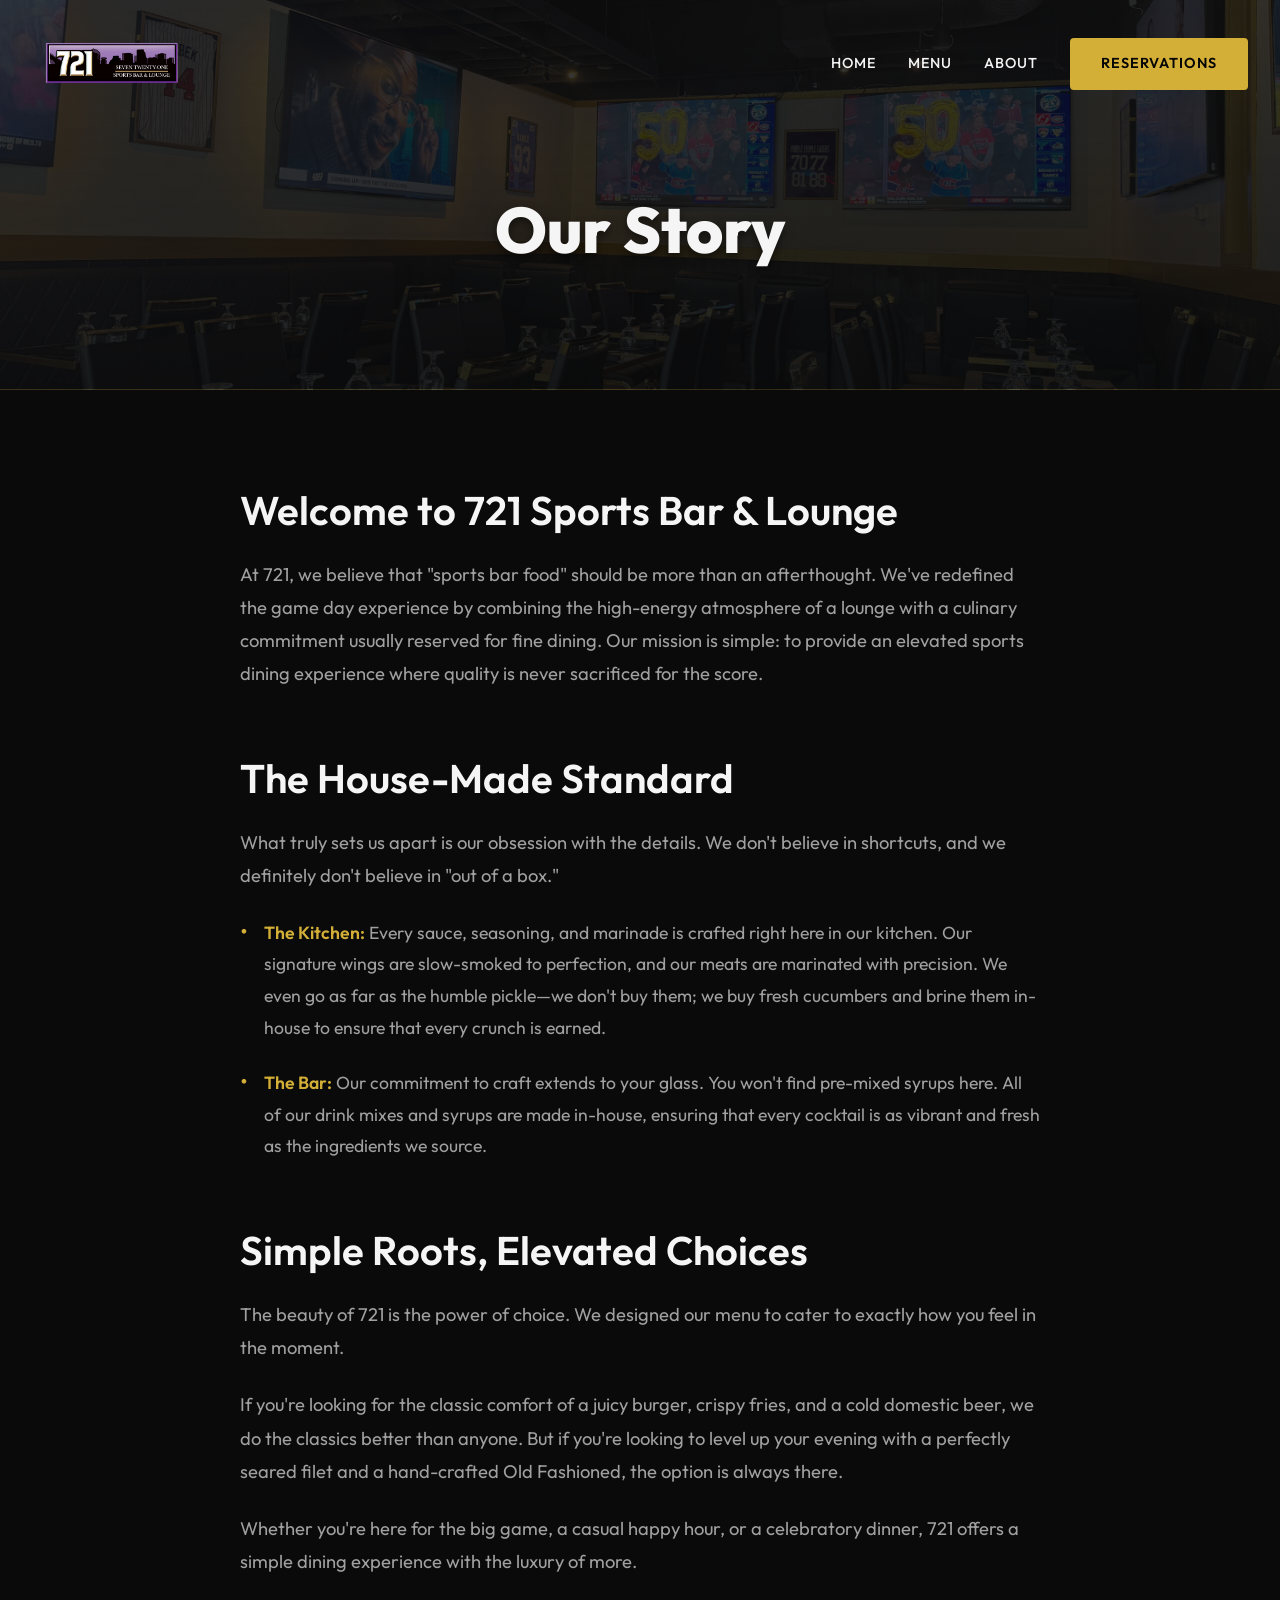
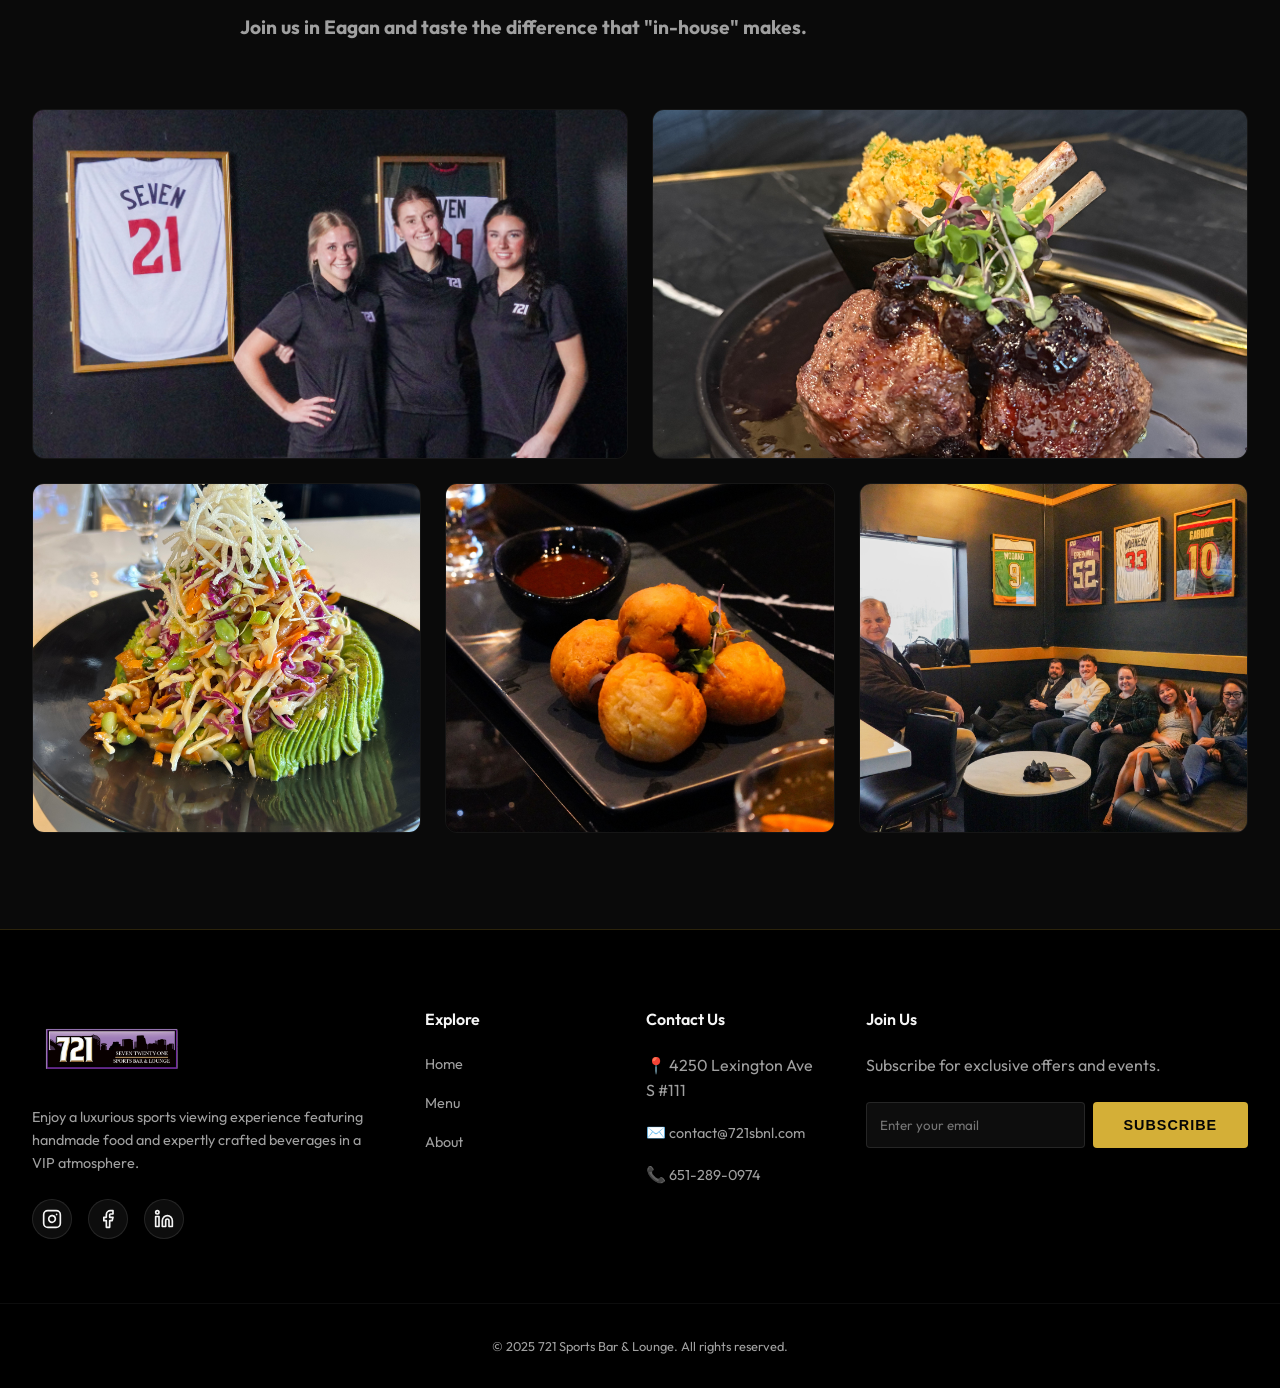
==== about.html @ 677120b9 "added photos" ====
<!DOCTYPE html>
<html lang="en">
<head>
    <meta charset="UTF-8">
    <meta name="viewport" content="width=device-width, initial-scale=1.0">
    <title>About Us | 721 Sports Bar & Lounge</title>
    <meta name="description" content="Welcome to 721 Sports Bar & Lounge. Learn about our commitment to elevated sports dining, house-made craft food, and exceptional service.">
    <link rel="preconnect" href="https://fonts.googleapis.com">
    <link rel="preconnect" href="https://fonts.gstatic.com" crossorigin>
    <link href="https://fonts.googleapis.com/css2?family=Outfit:wght@300;400;600;800&display=swap" rel="stylesheet">
    <link rel="stylesheet" href="styles.css">
</head>
<body>
    <!-- Navbar -->
    <header class="navbar" id="navbar">
        <div class="container nav-container">
            <a href="index.html" class="logo">
                <img src="assets/logomain.png" alt="721 Logo" class="logo-img">
            </a>
            <button class="mobile-toggle" id="mobile-toggle" aria-label="Toggle Navigation">
                <span></span>
                <span></span>
                <span></span>
            </button>
            <nav class="nav-links" id="nav-links">
                <a href="index.html">Home</a>
                <a href="https://www.toasttab.com/local/order/721-sports-bar-lounge-4250-lexington-ave-s-111" target="_blank" rel="noopener">Menu</a>
                <a href="about.html">About</a>
                <a href="https://resy.com/cities/eagan-mn-mn/venues/721-sports-bar-and-lounge" target="_blank" rel="noopener" class="btn btn-primary">Reservations</a>
            </nav>
        </div>
    </header>

    <!-- Page Header -->
    <section class="page-header" style="background-image: linear-gradient(rgba(10, 10, 10, 0.8), rgba(10, 10, 10, 0.9)), url('assets/7211.JPG');">
        <div class="container">
            <h1 class="slide-up">Our Story</h1>
        </div>
    </section>

    <!-- About Content -->
    <section class="about-page-content">
        <div class="container">
            <div class="about-text-block slide-up">
                <h2>Welcome to 721 Sports Bar & Lounge</h2>
                <p>At 721, we believe that "sports bar food" should be more than an afterthought. We've redefined the game day experience by combining the high-energy atmosphere of a lounge with a culinary commitment usually reserved for fine dining. Our mission is simple: to provide an elevated sports dining experience where quality is never sacrificed for the score.</p>
            </div>

            <div class="about-text-block slide-up delay-1">
                <h2>The House-Made Standard</h2>
                <p>What truly sets us apart is our obsession with the details. We don't believe in shortcuts, and we definitely don't believe in "out of a box."</p>
                <ul class="about-list">
                    <li><strong>The Kitchen:</strong> Every sauce, seasoning, and marinade is crafted right here in our kitchen. Our signature wings are slow-smoked to perfection, and our meats are marinated with precision. We even go as far as the humble pickle—we don't buy them; we buy fresh cucumbers and brine them in-house to ensure that every crunch is earned.</li>
                    <li><strong>The Bar:</strong> Our commitment to craft extends to your glass. You won't find pre-mixed syrups here. All of our drink mixes and syrups are made in-house, ensuring that every cocktail is as vibrant and fresh as the ingredients we source.</li>
                </ul>
            </div>

            <div class="about-text-block slide-up delay-2">
                <h2>Simple Roots, Elevated Choices</h2>
                <p>The beauty of 721 is the power of choice. We designed our menu to cater to exactly how you feel in the moment.</p>
                <p>If you're looking for the classic comfort of a juicy burger, crispy fries, and a cold domestic beer, we do the classics better than anyone. But if you're looking to level up your evening with a perfectly seared filet and a hand-crafted Old Fashioned, the option is always there.</p>
                <p>Whether you're here for the big game, a casual happy hour, or a celebratory dinner, 721 offers a simple dining experience with the luxury of more.</p>
                <p class="highlight-text" style="font-size: 1.2rem; margin-top: 2rem;"><strong>Join us in Eagan and taste the difference that "in-house" makes.</strong></p>
            </div>
        </div>

        <div class="container slide-up delay-3">
            <div class="about-gallery">
                <img src="assets/7215.JPG" alt="721 Atmosphere" class="about-gallery-img">
                <img src="assets/721about2.JPG" alt="721 Food and Drinks" class="about-gallery-img">
                <img src="assets/721about3.JPG" alt="721 Dining" class="about-gallery-img">
                <img src="assets/721about4.JPG" alt="721 Premium Experience" class="about-gallery-img">
                <img src="assets/7213.JPG" alt="721 Community" class="about-gallery-img">
            </div>
        </div>
    </section>

    <!-- Footer -->
    <footer>
        <div class="container footer-grid">
            <div class="footer-brand">
                <a href="index.html" class="logo">
                    <img src="assets/logomain.png" alt="721 Logo" class="logo-img">
                </a>
                <p>Enjoy a luxurious sports viewing experience featuring handmade food and expertly crafted beverages in a VIP atmosphere.</p>
                <div class="social-links">
                    <a href="https://www.instagram.com/721sbnl/" target="_blank" rel="noopener" aria-label="Instagram"><svg viewBox="0 0 24 24" width="20" height="20" stroke="currentColor" stroke-width="2" fill="none" stroke-linecap="round" stroke-linejoin="round"><rect x="2" y="2" width="20" height="20" rx="5" ry="5"></rect><path d="M16 11.37A4 4 0 1 1 12.63 8 4 4 0 0 1 16 11.37z"></path><line x1="17.5" y1="6.5" x2="17.51" y2="6.5"></line></svg></a>
                    <a href="https://www.facebook.com/share/1DYipmQLW1/?mibextid=wwXIfr" target="_blank" rel="noopener" aria-label="Facebook"><svg viewBox="0 0 24 24" width="20" height="20" stroke="currentColor" stroke-width="2" fill="none" stroke-linecap="round" stroke-linejoin="round"><path d="M18 2h-3a5 5 0 0 0-5 5v3H7v4h3v8h4v-8h3l1-4h-4V7a1 1 0 0 1 1-1h3z"></path></svg></a>
                    <a href="#" aria-label="LinkedIn"><svg viewBox="0 0 24 24" width="20" height="20" stroke="currentColor" stroke-width="2" fill="none" stroke-linecap="round" stroke-linejoin="round"><path d="M16 8a6 6 0 0 1 6 6v7h-4v-7a2 2 0 0 0-2-2 2 2 0 0 0-2 2v7h-4v-7a6 6 0 0 1 6-6z"></path><rect x="2" y="9" width="4" height="12"></rect><circle cx="4" cy="4" r="2"></circle></svg></a>
                </div>
            </div>
            <div class="footer-links">
                <h4>Explore</h4>
                <a href="index.html">Home</a>
                <a href="https://www.toasttab.com/local/order/721-sports-bar-lounge-4250-lexington-ave-s-111" target="_blank" rel="noopener">Menu</a>
                <a href="about.html">About</a>
            </div>
            <div class="footer-contact">
                <h4>Contact Us</h4>
                <p>📍 4250 Lexington Ave S #111</p>
                <p>✉️ <a href="mailto:contact@721sbnl.com">contact@721sbnl.com</a></p>
                <p>📞 <a href="tel:6512890974">651-289-0974</a></p>
            </div>
            <div class="footer-subscribe">
                <h4>Join Us</h4>
                <p>Subscribe for exclusive offers and events.</p>
                <form class="subscribe-form" onsubmit="event.preventDefault(); alert('Subscribed!');">
                    <input type="email" placeholder="Enter your email" required>
                    <button type="submit" class="btn btn-primary">Subscribe</button>
                </form>
            </div>
        </div>
        <div class="footer-bottom">
            <p>&copy; 2025 721 Sports Bar & Lounge. All rights reserved.</p>
        </div>
    </footer>

    <script src="script.js"></script>
</body>
</html>
---- styles.css ----
:root {
    --primary-color: #D4AF37; /* Gold */
    --primary-hover: #F3E5AB;
    --bg-dark: #0A0A0A;
    --bg-darker: #050505;
    --bg-card: rgba(20, 20, 20, 0.7);
    --text-main: #F5F5F5;
    --text-muted: #A0A0A0;
    --glass-border: rgba(255, 255, 255, 0.05);
    --font-family: 'Outfit', sans-serif;
    --transition: all 0.3s cubic-bezier(0.4, 0, 0.2, 1);
}

* {
    margin: 0;
    padding: 0;
    box-sizing: border-box;
}

html {
    scroll-behavior: smooth;
}

body {
    font-family: var(--font-family);
    background-color: var(--bg-darker);
    color: var(--text-main);
    line-height: 1.6;
    overflow-x: hidden;
}

a {
    text-decoration: none;
    color: inherit;
    transition: var(--transition);
}

.container {
    max-width: 1280px;
    margin: 0 auto;
    padding: 0 2rem;
}

/* Typography */
h1, h2, h3, h4 {
    font-weight: 600;
    line-height: 1.2;
}

h1 {
    font-size: 3.5rem;
    font-weight: 800;
    margin-bottom: 1.5rem;
}

h2 {
    font-size: 2.5rem;
    margin-bottom: 1rem;
    color: var(--primary-color);
}

h3 {
    font-size: 1.5rem;
    margin-bottom: 0.5rem;
}

p {
    color: var(--text-muted);
}

/* Buttons */
.btn {
    display: inline-block;
    padding: 0.8rem 1.8rem;
    border-radius: 4px;
    font-weight: 600;
    text-transform: uppercase;
    letter-spacing: 1px;
    font-size: 0.9rem;
    cursor: pointer;
    border: 2px solid transparent;
}

.btn-primary {
    background-color: var(--primary-color);
    color: var(--bg-darker);
}

.btn-primary:hover {
    background-color: var(--primary-hover);
    box-shadow: 0 0 15px rgba(212, 175, 55, 0.4);
}

.btn-secondary {
    background-color: transparent;
    border-color: var(--primary-color);
    color: var(--primary-color);
}

.btn-secondary:hover {
    background-color: rgba(212, 175, 55, 0.1);
}

/* Navbar */
.navbar {
    position: fixed;
    top: 0;
    left: 0;
    width: 100%;
    z-index: 1000;
    padding: 1.5rem 0;
    transition: var(--transition);
}

.navbar.scrolled {
    padding: 1rem 0;
    background: rgba(5, 5, 5, 0.9);
    backdrop-filter: blur(10px);
    -webkit-backdrop-filter: blur(10px);
    border-bottom: 1px solid var(--glass-border);
}

.nav-container {
    display: flex;
    justify-content: space-between;
    align-items: center;
}

.logo {
    display: flex;
    align-items: center;
    gap: 0.5rem;
}

.logo-img {
    height: 80px;
    width: auto;
}

.logo-text {
    font-size: 1.2rem;
    font-weight: 300;
    text-transform: uppercase;
    letter-spacing: 2px;
}

.nav-links {
    display: flex;
    align-items: center;
    gap: 2rem;
}

.nav-links a:not(.btn) {
    font-weight: 500;
    text-transform: uppercase;
    font-size: 0.9rem;
    letter-spacing: 1px;
}

.nav-links a:not(.btn):hover {
    color: var(--primary-color);
}

.mobile-toggle {
    display: none;
    background: none;
    border: none;
    cursor: pointer;
    flex-direction: column;
    gap: 5px;
}

.mobile-toggle span {
    display: block;
    width: 25px;
    height: 3px;
    background-color: var(--text-main);
    transition: var(--transition);
}

/* Hero Section */
.hero {
    position: relative;
    min-height: 100vh;
    height: auto;
    padding-bottom: 4rem;
    display: flex;
    align-items: center;
    background-image: url('assets/7211.JPG');
    background-size: cover;
    background-position: center;
    background-attachment: fixed;
}

.hero-overlay {
    position: absolute;
    top: 0;
    left: 0;
    width: 100%;
    height: 100%;
    background: linear-gradient(to right, rgba(0, 0, 0, 0.9) 0%, rgba(0, 0, 0, 0.5) 100%);
    z-index: 1;
}

.hero-content {
    position: relative;
    z-index: 2;
    max-width: 800px;
    margin: 0; /* Align left */
    padding-top: 8rem; /* Prevent overlap with fixed navbar */
}

.badge {
    display: inline-block;
    padding: 0.4rem 1rem;
    background-color: rgba(212, 175, 55, 0.2);
    border: 1px solid var(--primary-color);
    color: var(--primary-color);
    border-radius: 50px;
    font-size: 0.8rem;
    font-weight: 600;
    text-transform: uppercase;
    letter-spacing: 2px;
    margin-bottom: 1.5rem;
}

.hero p {
    font-size: 1.2rem;
    margin-bottom: 2.5rem;
    color: #E0E0E0;
    max-width: 600px;
}

.hero-actions {
    display: flex;
    gap: 1rem;
    margin-bottom: 4rem;
}

.stats-container {
    display: flex;
    gap: 3rem;
    padding-top: 2rem;
    border-top: 1px solid rgba(255, 255, 255, 0.1);
}

.stat-box h3 {
    font-size: 2rem;
    color: var(--primary-color);
    margin-bottom: 0.2rem;
}

.stars {
    color: var(--primary-color);
    font-size: 1.5rem;
    margin-bottom: 0.5rem;
    letter-spacing: 2px;
}

/* Info Section */
.info-section {
    padding: 6rem 0;
    background-color: var(--bg-dark);
}

.info-grid {
    display: grid;
    grid-template-columns: 1.2fr 1fr;
    gap: 4rem;
    align-items: center;
}

.info-content h2 {
    font-size: 2.8rem;
    color: var(--text-main);
    margin-bottom: 1rem;
}

.lead-text {
    font-size: 1.1rem;
    color: var(--text-muted);
    margin-bottom: 2.5rem;
    line-height: 1.8;
}

.happy-hour-block {
    background: linear-gradient(135deg, rgba(212, 175, 55, 0.1) 0%, transparent 100%);
    border-left: 4px solid var(--primary-color);
    padding: 2rem;
    border-radius: 0 8px 8px 0;
}

.happy-hour-block h3 {
    color: var(--primary-color);
    margin-bottom: 0.5rem;
    font-size: 1.2rem;
}

/* Page Header (About Page) */
.page-header {
    padding: 12rem 0 6rem;
    background-size: cover;
    background-position: center;
    text-align: center;
    border-bottom: 1px solid rgba(212, 175, 55, 0.2);
}

.page-header h1 {
    font-size: 4rem;
    color: var(--text-main);
    text-shadow: 0 4px 10px rgba(0, 0, 0, 0.5);
}

/* About Page Content */
.about-page-content {
    padding: 6rem 0;
    background-color: var(--bg-dark);
}

.about-text-block {
    max-width: 800px;
    margin: 0 auto 4rem auto;
}

.about-text-block h2 {
    font-size: 2.5rem;
    margin-bottom: 1.5rem;
    color: var(--text-main);
}

.about-text-block p {
    font-size: 1.15rem;
    line-height: 1.8;
    color: var(--text-muted);
    margin-bottom: 1.5rem;
}

.about-list {
    list-style: none;
    margin-top: 1.5rem;
}

.about-list li {
    font-size: 1.1rem;
    line-height: 1.8;
    color: var(--text-muted);
    margin-bottom: 1.5rem;
    padding-left: 1.5rem;
    position: relative;
}

.about-list li::before {
    content: '•';
    color: var(--primary-color);
    position: absolute;
    left: 0;
    font-size: 1.5rem;
    line-height: 1.2;
}

.about-list li strong {
    color: var(--primary-color);
    font-weight: 600;
}

/* About Gallery */
.about-gallery {
    display: grid;
    grid-template-columns: repeat(6, 1fr);
    grid-auto-rows: 350px;
    gap: 1.5rem;
    margin-top: 4rem;
}

.about-gallery-img {
    width: 100%;
    height: 100%;
    object-fit: cover;
    border-radius: 12px;
    border: 1px solid var(--glass-border);
    transition: var(--transition);
}

.about-gallery-img:hover {
    transform: scale(1.02);
    border-color: rgba(212, 175, 55, 0.3);
}

.about-gallery-img:nth-child(1) { grid-column: span 3; }
.about-gallery-img:nth-child(2) { grid-column: span 3; }
.about-gallery-img:nth-child(3) { grid-column: span 2; }
.about-gallery-img:nth-child(4) { grid-column: span 2; }
.about-gallery-img:nth-child(5) { grid-column: span 2; }

/* Services Section */
.hours-card {
    background: var(--bg-card);
    padding: 3rem;
    border-radius: 12px;
    border: 1px solid var(--glass-border);
    backdrop-filter: blur(10px);
    box-shadow: 0 20px 40px rgba(0, 0, 0, 0.2);
    transition: var(--transition);
}

.hours-card:hover {
    border-color: rgba(212, 175, 55, 0.3);
}

.hours-card h3 {
    font-size: 1.8rem;
    margin-bottom: 2rem;
    color: var(--text-main);
    text-align: center;
}

.hours-list {
    display: flex;
    flex-direction: column;
    gap: 1rem;
}

.hours-row {
    display: flex;
    justify-content: space-between;
    padding-bottom: 1rem;
    border-bottom: 1px solid rgba(255, 255, 255, 0.05);
    font-size: 0.95rem;
}

.hours-row:last-child {
    border-bottom: none;
    padding-bottom: 0;
}

.hours-row span:first-child {
    color: var(--text-muted);
}

.hours-row span:last-child {
    color: var(--text-main);
    font-weight: 600;
}

/* Services Section */
.services {
    padding: 6rem 0;
}

.section-header {
    text-align: center;
    margin-bottom: 4rem;
}

.services-grid {
    display: grid;
    grid-template-columns: repeat(3, 1fr);
    gap: 2rem;
}

.service-card {
    background: var(--bg-card);
    border-radius: 12px;
    overflow: hidden;
    border: 1px solid var(--glass-border);
    transition: var(--transition);
}

.service-card:hover {
    transform: translateY(-10px);
    box-shadow: 0 20px 40px rgba(0, 0, 0, 0.5);
}

.service-image {
    height: 250px;
    background-size: cover;
    background-position: center;
    transition: transform 0.5s ease;
}

.service-card:hover .service-image {
    transform: scale(1.05);
}

.service-content {
    padding: 2rem;
}

.service-content h3 {
    margin-bottom: 1rem;
}

/* Statement Banner */
.statement-banner {
    padding: 8rem 0;
    background: linear-gradient(rgba(5, 5, 5, 0.85), rgba(5, 5, 5, 0.95)), url('assets/7216.JPG');
    background-size: cover;
    background-position: center;
    background-attachment: fixed;
    text-align: center;
    border-top: 1px solid rgba(212, 175, 55, 0.2);
    border-bottom: 1px solid rgba(212, 175, 55, 0.2);
}

.statement-text {
    font-size: 4rem;
    font-weight: 800;
    text-transform: uppercase;
    color: var(--text-main);
    letter-spacing: 2px;
    line-height: 1.2;
    margin: 0;
}

.highlight-text {
    color: var(--primary-color);
}

/* Testimonial */
.testimonial {
    padding: 6rem 0;
    background: linear-gradient(rgba(10, 10, 10, 0.9), rgba(10, 10, 10, 0.9)), url('assets/7215.JPG');
    background-size: cover;
    background-position: center;
    background-attachment: fixed;
    text-align: center;
}

.testimonial-content {
    max-width: 800px;
    margin: 0 auto;
}

.quote-mark {
    font-size: 5rem;
    color: var(--primary-color);
    line-height: 1;
    opacity: 0.5;
    margin-bottom: -2rem;
    font-family: serif;
}

.quote {
    font-size: 2rem;
    color: var(--text-main);
    font-style: italic;
    margin-bottom: 1.5rem;
}

.author {
    color: var(--primary-color);
    font-weight: 600;
    letter-spacing: 1px;
}

/* Footer */
footer {
    background-color: #000;
    padding: 5rem 0 2rem;
    border-top: 1px solid rgba(212, 175, 55, 0.2);
}

.footer-grid {
    display: grid;
    grid-template-columns: 2fr 1fr 1fr 1.5fr;
    gap: 3rem;
    margin-bottom: 4rem;
}

.footer-brand p {
    margin-top: 1rem;
    font-size: 0.9rem;
}

.social-links {
    display: flex;
    gap: 1rem;
    margin-top: 1.5rem;
}

.social-links a {
    display: inline-flex;
    align-items: center;
    justify-content: center;
    width: 40px;
    height: 40px;
    background: rgba(255, 255, 255, 0.05);
    border: 1px solid rgba(255, 255, 255, 0.1);
    border-radius: 50%;
    color: var(--text-main);
    transition: var(--transition);
}

.social-links a:hover {
    background: var(--primary-color);
    color: var(--bg-darker);
    border-color: var(--primary-color);
    transform: translateY(-3px);
}

.footer-links, .footer-contact, .footer-subscribe {
    display: flex;
    flex-direction: column;
    gap: 1rem;
}

.footer-links h4, .footer-contact h4, .footer-subscribe h4 {
    color: var(--text-main);
    margin-bottom: 0.5rem;
}

.footer-links a, .footer-contact a {
    color: var(--text-muted);
    font-size: 0.9rem;
}

.footer-links a:hover, .footer-contact a:hover {
    color: var(--primary-color);
}

.subscribe-form {
    display: flex;
    gap: 0.5rem;
    margin-top: 0.5rem;
}

.subscribe-form input {
    flex: 1;
    padding: 0.8rem;
    background: rgba(255, 255, 255, 0.05);
    border: 1px solid rgba(255, 255, 255, 0.1);
    color: var(--text-main);
    border-radius: 4px;
    outline: none;
    font-family: var(--font-family);
}

.subscribe-form input:focus {
    border-color: var(--primary-color);
}

.footer-bottom {
    text-align: center;
    padding-top: 2rem;
    border-top: 1px solid rgba(255, 255, 255, 0.05);
    font-size: 0.8rem;
    color: var(--text-muted);
}

/* Animations */
.fade-in {
    opacity: 0;
    animation: fadeIn 1s ease forwards;
}

.slide-up {
    opacity: 0;
    transform: translateY(30px);
    transition: opacity 0.8s ease, transform 0.8s ease;
}

.slide-up.visible {
    opacity: 1;
    transform: translateY(0);
}

.delay-1 { animation-delay: 0.2s; transition-delay: 0.2s; }
.delay-2 { animation-delay: 0.4s; transition-delay: 0.4s; }
.delay-3 { animation-delay: 0.6s; transition-delay: 0.6s; }
.delay-4 { animation-delay: 0.8s; transition-delay: 0.8s; }

@keyframes fadeIn {
    from { opacity: 0; }
    to { opacity: 1; }
}

/* Gallery Section */
.gallery {
    padding: 6rem 0;
    background-color: var(--bg-darker);
}

.gallery-grid {
    display: grid;
    grid-template-columns: repeat(2, 1fr);
    gap: 2rem;
}

.gallery-img {
    width: 100%;
    height: 400px;
    object-fit: cover;
    border-radius: 12px;
    border: 1px solid var(--glass-border);
    transition: var(--transition);
}

.gallery-img:hover {
    transform: scale(1.02);
    border-color: rgba(212, 175, 55, 0.3);
}

/* Responsive */
@media (max-width: 1024px) {
    .info-grid {
        grid-template-columns: 1fr;
        gap: 3rem;
    }
    .services-grid {
        grid-template-columns: repeat(2, 1fr);
    }
    .footer-grid {
        grid-template-columns: repeat(2, 1fr);
    }
}

@media (max-width: 768px) {
    .container {
        padding: 0 1.5rem;
    }

    h1 { font-size: 2.2rem; }
    h2 { font-size: 1.8rem; }
    
    .logo-img {
        height: 55px;
    }

    .hero-content {
        padding-top: 6rem;
    }
    
    .info-section, .services, .gallery, .testimonial {
        padding: 4rem 0;
    }

    footer {
        padding: 4rem 0 2rem;
    }
    
    .mobile-toggle {
        display: flex;
        z-index: 1001;
    }

    .nav-links {
        position: fixed;
        top: 0;
        right: -100%;
        width: 100%;
        height: 100vh;
        background: rgba(5, 5, 5, 0.98);
        flex-direction: column;
        justify-content: center;
        transition: 0.4s ease;
    }

    .nav-links.active {
        right: 0;
    }

    .hero-actions {
        flex-direction: column;
    }
    
    .stats-container {
        flex-direction: column;
        gap: 1.5rem;
    }

    .info-content h2 {
        font-size: 2.2rem;
    }

    .statement-text {
        font-size: 2.5rem;
    }
    
    .statement-banner {
        padding: 5rem 0;
    }

    .services-grid, .footer-grid {
        grid-template-columns: 1fr;
    }
    
    .gallery-grid {
        grid-template-columns: 1fr;
    }
    
    .gallery-img {
        height: 300px;
    }

    .about-gallery {
        grid-template-columns: 1fr;
        grid-auto-rows: 300px;
    }
    
    .about-gallery-img {
        grid-column: span 1 !important;
    }

    .quote {
        font-size: 1.5rem;
    }
}
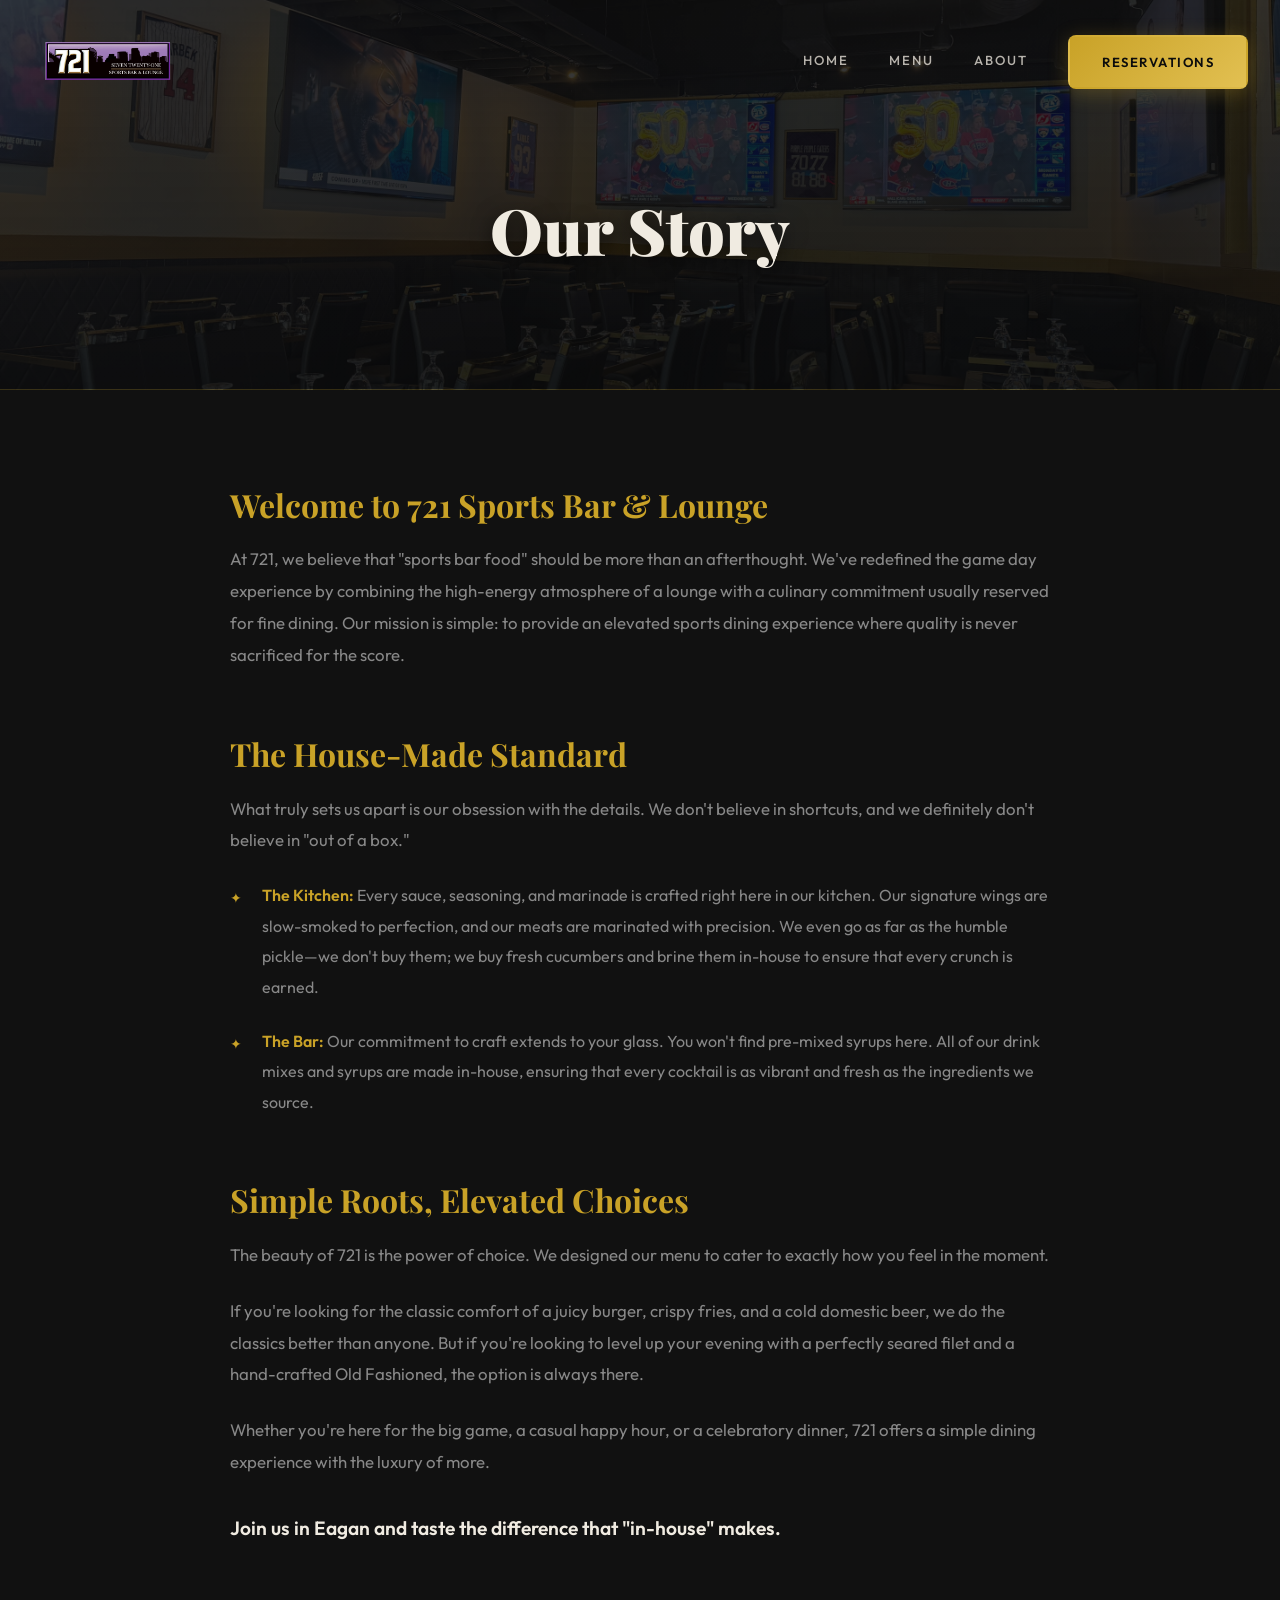
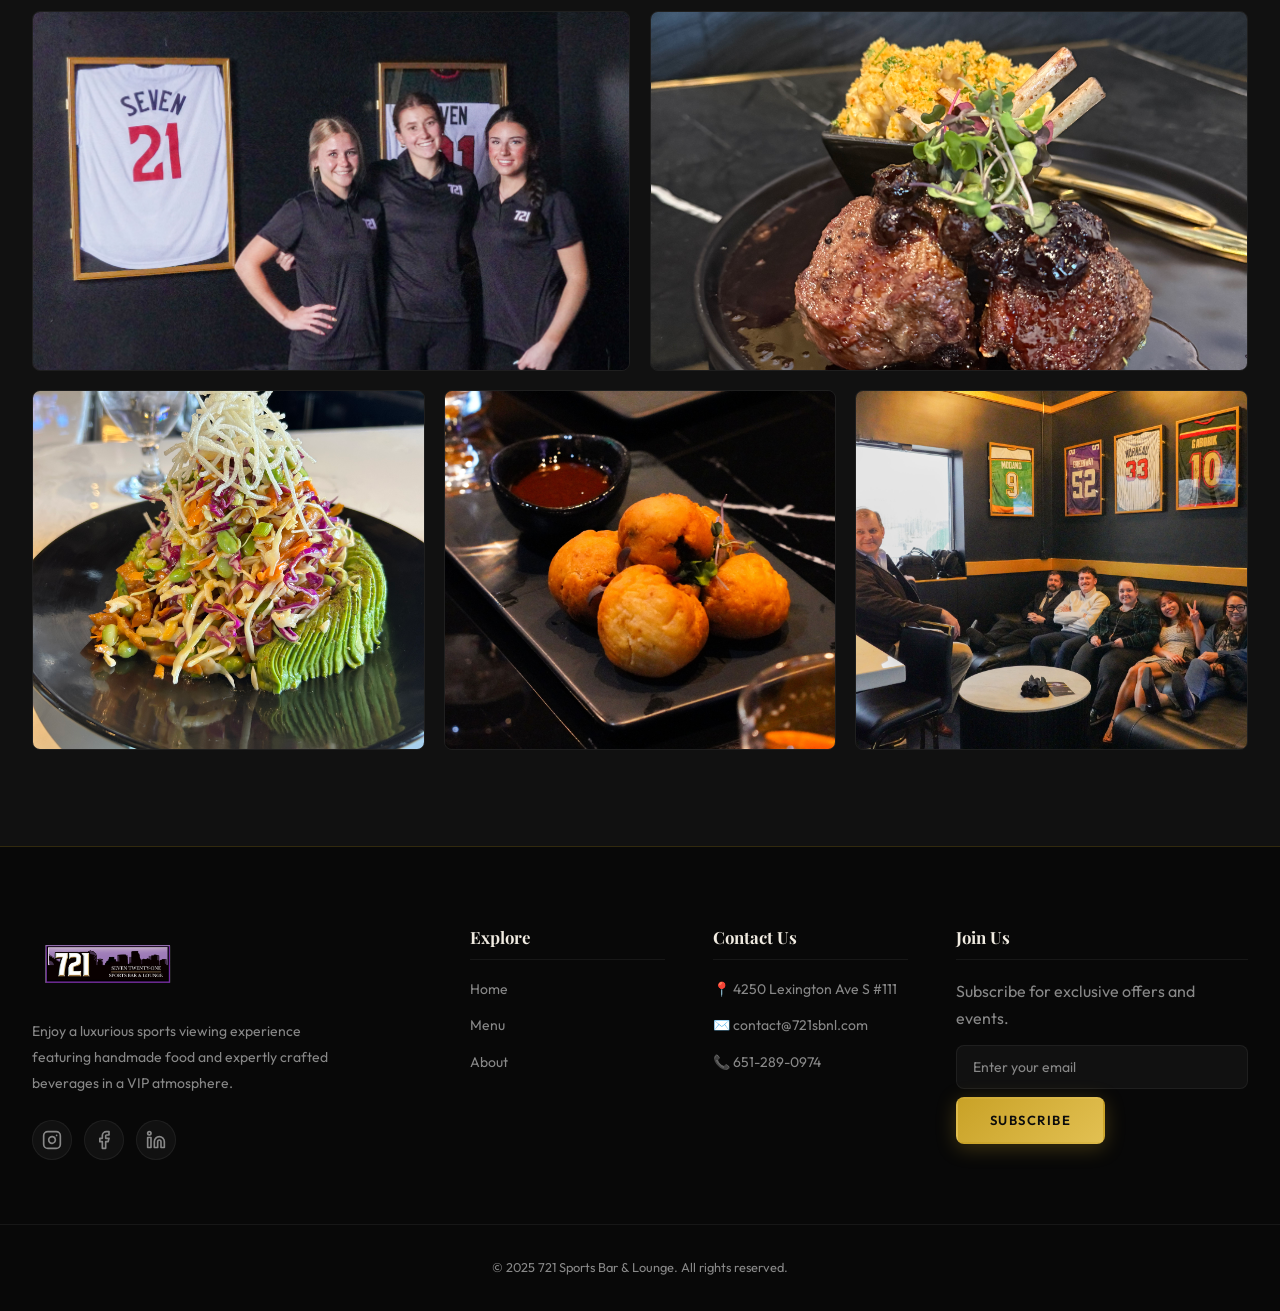
==== commit b8eb2cbd: "Merge branch 'YegorCreative:main' into main" ====
--- a/about.html
+++ b/about.html
@@ -7,10 +7,12 @@
     <meta name="description" content="Welcome to 721 Sports Bar & Lounge. Learn about our commitment to elevated sports dining, house-made craft food, and exceptional service.">
     <link rel="preconnect" href="https://fonts.googleapis.com">
     <link rel="preconnect" href="https://fonts.gstatic.com" crossorigin>
-    <link href="https://fonts.googleapis.com/css2?family=Outfit:wght@300;400;600;800&display=swap" rel="stylesheet">
+    <link href="https://fonts.googleapis.com/css2?family=Playfair+Display:ital,wght@0,700;0,900;1,700;1,900&family=Outfit:wght@300;400;500;600;800&display=swap" rel="stylesheet">
     <link rel="stylesheet" href="styles.css">
 </head>
 <body>
+    <div id="scroll-progress"></div>
+
     <!-- Navbar -->
     <header class="navbar" id="navbar">
         <div class="container nav-container">
@@ -115,6 +117,15 @@
         </div>
     </footer>
 
+    <!-- Lightbox -->
+    <div id="lightbox" role="dialog" aria-modal="true" aria-label="Image preview">
+        <button id="lightbox-close" aria-label="Close">&times;</button>
+        <img id="lightbox-img" src="" alt="">
+    </div>
+
+    <!-- Back to Top -->
+    <button id="back-to-top" aria-label="Back to top">&uarr;</button>
+
     <script src="script.js"></script>
 </body>
 </html>
--- a/styles.css
+++ b/styles.css
@@ -1,111 +1,150 @@
+/* =====================================================
+   721 Sports Bar & Lounge — Premium Design
+   ===================================================== */
+
 :root {
-    --primary-color: #D4AF37; /* Gold */
-    --primary-hover: #F3E5AB;
-    --bg-dark: #0A0A0A;
-    --bg-darker: #050505;
-    --bg-card: rgba(20, 20, 20, 0.7);
-    --text-main: #F5F5F5;
-    --text-muted: #A0A0A0;
-    --glass-border: rgba(255, 255, 255, 0.05);
-    --font-family: 'Outfit', sans-serif;
-    --transition: all 0.3s cubic-bezier(0.4, 0, 0.2, 1);
-}
-
-* {
-    margin: 0;
-    padding: 0;
-    box-sizing: border-box;
-}
-
-html {
-    scroll-behavior: smooth;
-}
+    --gold:          #C9A227;
+    --gold-light:    #E2C052;
+    --gold-dim:      rgba(201, 162, 39, 0.12);
+    --gold-border:   rgba(201, 162, 39, 0.22);
+    --bg:            #0C0C0C;
+    --bg-2:          #111111;
+    --bg-card:       rgba(20, 20, 20, 0.92);
+    --text:          #F0EBE1;
+    --text-muted:    #888888;
+    --border:        rgba(255, 255, 255, 0.06);
+    --serif:         'Playfair Display', Georgia, serif;
+    --sans:          'Outfit', sans-serif;
+    --radius:        16px;
+    --radius-sm:     8px;
+    --transition:    all 0.35s cubic-bezier(0.4, 0, 0.2, 1);
+    --shadow:        0 24px 64px rgba(0, 0, 0, 0.55);
+    --glow:          0 0 40px rgba(201, 162, 39, 0.18);
+}
+
+/* ---- Reset ---------------------------------------- */
+*, *::before, *::after { margin: 0; padding: 0; box-sizing: border-box; }
+
+html { scroll-behavior: smooth; }
 
 body {
-    font-family: var(--font-family);
-    background-color: var(--bg-darker);
-    color: var(--text-main);
-    line-height: 1.6;
+    font-family: var(--sans);
+    background: var(--bg);
+    color: var(--text);
+    line-height: 1.7;
     overflow-x: hidden;
 }
 
-a {
-    text-decoration: none;
-    color: inherit;
-    transition: var(--transition);
-}
-
+a { text-decoration: none; color: inherit; transition: var(--transition); }
+img { max-width: 100%; display: block; }
+
+/* ---- Scroll Progress Bar -------------------------- */
+#scroll-progress {
+    position: fixed;
+    top: 0; left: 0;
+    height: 3px;
+    width: 0%;
+    background: linear-gradient(90deg, var(--gold), var(--gold-light), var(--gold));
+    background-size: 200%;
+    z-index: 9999;
+    transition: width 0.08s linear;
+    animation: shimmer 3s linear infinite;
+}
+
+@keyframes shimmer {
+    0%   { background-position: 200% center; }
+    100% { background-position: -200% center; }
+}
+
+/* ---- Container ------------------------------------ */
 .container {
     max-width: 1280px;
     margin: 0 auto;
     padding: 0 2rem;
 }
 
-/* Typography */
+/* ---- Typography ----------------------------------- */
 h1, h2, h3, h4 {
-    font-weight: 600;
+    font-family: var(--serif);
+    font-weight: 700;
     line-height: 1.2;
 }
 
 h1 {
-    font-size: 3.5rem;
-    font-weight: 800;
+    font-size: clamp(2.2rem, 5vw, 4rem);
+    font-weight: 900;
     margin-bottom: 1.5rem;
 }
 
 h2 {
-    font-size: 2.5rem;
+    font-size: clamp(1.8rem, 3vw, 2.8rem);
     margin-bottom: 1rem;
-    color: var(--primary-color);
-}
-
-h3 {
-    font-size: 1.5rem;
-    margin-bottom: 0.5rem;
-}
-
-p {
-    color: var(--text-muted);
-}
-
-/* Buttons */
+    color: var(--gold);
+}
+
+h3 { font-size: 1.4rem; margin-bottom: 0.5rem; }
+p  { color: var(--text-muted); }
+strong { color: var(--text); font-weight: 600; }
+
+/* ---- Section Divider ------------------------------ */
+.section-divider {
+    width: 48px;
+    height: 2px;
+    background: var(--gold);
+    opacity: 0.6;
+    margin: 0.5rem 0 1.8rem;
+    border-radius: 2px;
+}
+
+.section-divider.center {
+    margin-left: auto;
+    margin-right: auto;
+    background: var(--gold);
+    width: 48px;
+}
+
+/* ---- Buttons -------------------------------------- */
 .btn {
     display: inline-block;
-    padding: 0.8rem 1.8rem;
-    border-radius: 4px;
+    padding: 0.85rem 2rem;
+    border-radius: var(--radius-sm);
+    font-family: var(--sans);
     font-weight: 600;
+    font-size: 0.82rem;
     text-transform: uppercase;
-    letter-spacing: 1px;
-    font-size: 0.9rem;
+    letter-spacing: 1.5px;
     cursor: pointer;
     border: 2px solid transparent;
+    transition: var(--transition);
+    white-space: nowrap;
 }
 
 .btn-primary {
-    background-color: var(--primary-color);
-    color: var(--bg-darker);
+    background: linear-gradient(135deg, var(--gold) 0%, var(--gold-light) 100%);
+    color: #0C0C0C;
+    box-shadow: 0 4px 20px rgba(201,162,39,0.28);
 }
 
 .btn-primary:hover {
-    background-color: var(--primary-hover);
-    box-shadow: 0 0 15px rgba(212, 175, 55, 0.4);
+    transform: translateY(-2px);
+    box-shadow: 0 10px 32px rgba(201,162,39,0.5);
 }
 
 .btn-secondary {
-    background-color: transparent;
-    border-color: var(--primary-color);
-    color: var(--primary-color);
+    background: transparent;
+    border-color: var(--gold);
+    color: var(--gold);
 }
 
 .btn-secondary:hover {
-    background-color: rgba(212, 175, 55, 0.1);
-}
-
-/* Navbar */
+    background: var(--gold-dim);
+    transform: translateY(-2px);
+}
+
+/* ---- Navbar --------------------------------------- */
 .navbar {
     position: fixed;
-    top: 0;
-    left: 0;
+    top: 0; left: 0;
     width: 100%;
     z-index: 1000;
     padding: 1.5rem 0;
@@ -113,11 +152,12 @@
 }
 
 .navbar.scrolled {
-    padding: 1rem 0;
-    background: rgba(5, 5, 5, 0.9);
-    backdrop-filter: blur(10px);
-    -webkit-backdrop-filter: blur(10px);
-    border-bottom: 1px solid var(--glass-border);
+    padding: 0.9rem 0;
+    background: rgba(8, 8, 8, 0.94);
+    backdrop-filter: blur(24px);
+    -webkit-backdrop-filter: blur(24px);
+    border-bottom: 1px solid var(--gold-border);
+    box-shadow: 0 4px 32px rgba(0,0,0,0.5);
 }
 
 .nav-container {
@@ -126,40 +166,46 @@
     align-items: center;
 }
 
-.logo {
-    display: flex;
-    align-items: center;
-    gap: 0.5rem;
-}
+.logo { display: flex; align-items: center; }
 
 .logo-img {
-    height: 80px;
+    height: 76px;
     width: auto;
-}
-
-.logo-text {
-    font-size: 1.2rem;
-    font-weight: 300;
-    text-transform: uppercase;
-    letter-spacing: 2px;
-}
+    transition: height 0.35s ease;
+}
+
+.navbar.scrolled .logo-img { height: 56px; }
 
 .nav-links {
     display: flex;
     align-items: center;
-    gap: 2rem;
+    gap: 2.5rem;
 }
 
 .nav-links a:not(.btn) {
+    font-family: var(--sans);
     font-weight: 500;
+    font-size: 0.82rem;
     text-transform: uppercase;
-    font-size: 0.9rem;
-    letter-spacing: 1px;
-}
-
-.nav-links a:not(.btn):hover {
-    color: var(--primary-color);
-}
+    letter-spacing: 2px;
+    color: rgba(240,235,225,0.75);
+    position: relative;
+    padding-bottom: 4px;
+}
+
+.nav-links a:not(.btn)::after {
+    content: '';
+    position: absolute;
+    bottom: 0; left: 50%;
+    transform: translateX(-50%);
+    width: 0;
+    height: 1px;
+    background: var(--gold);
+    transition: width 0.3s ease;
+}
+
+.nav-links a:not(.btn):hover { color: var(--gold); }
+.nav-links a:not(.btn):hover::after { width: 100%; }
 
 .mobile-toggle {
     display: none;
@@ -168,37 +214,37 @@
     cursor: pointer;
     flex-direction: column;
     gap: 5px;
+    z-index: 1001;
 }
 
 .mobile-toggle span {
     display: block;
-    width: 25px;
-    height: 3px;
-    background-color: var(--text-main);
+    width: 26px;
+    height: 2px;
+    background: var(--text);
+    border-radius: 2px;
     transition: var(--transition);
 }
 
-/* Hero Section */
+/* ---- Hero ----------------------------------------- */
 .hero {
     position: relative;
     min-height: 100vh;
-    height: auto;
-    padding-bottom: 4rem;
     display: flex;
     align-items: center;
-    background-image: url('assets/7211.JPG');
-    background-size: cover;
-    background-position: center;
+    background: url('assets/7211.JPG') center/cover no-repeat;
     background-attachment: fixed;
 }
 
 .hero-overlay {
     position: absolute;
-    top: 0;
-    left: 0;
-    width: 100%;
-    height: 100%;
-    background: linear-gradient(to right, rgba(0, 0, 0, 0.9) 0%, rgba(0, 0, 0, 0.5) 100%);
+    inset: 0;
+    background: linear-gradient(
+        105deg,
+        rgba(0,0,0,0.93) 0%,
+        rgba(0,0,0,0.6) 55%,
+        rgba(0,0,0,0.25) 100%
+    );
     z-index: 1;
 }
 
@@ -206,184 +252,305 @@
     position: relative;
     z-index: 2;
     max-width: 800px;
-    margin: 0; /* Align left */
-    padding-top: 8rem; /* Prevent overlap with fixed navbar */
+    padding-top: 9rem;
+    padding-bottom: 5rem;
 }
 
 .badge {
-    display: inline-block;
-    padding: 0.4rem 1rem;
-    background-color: rgba(212, 175, 55, 0.2);
-    border: 1px solid var(--primary-color);
-    color: var(--primary-color);
+    display: inline-flex;
+    align-items: center;
+    gap: 0.5rem;
+    padding: 0.45rem 1.2rem;
+    background: var(--gold-dim);
+    border: 1px solid var(--gold-border);
+    color: var(--gold);
     border-radius: 50px;
-    font-size: 0.8rem;
+    font-family: var(--sans);
+    font-size: 0.72rem;
     font-weight: 600;
     text-transform: uppercase;
-    letter-spacing: 2px;
-    margin-bottom: 1.5rem;
+    letter-spacing: 3px;
+    margin-bottom: 2rem;
+    animation: pulse-badge 2.5s ease-in-out infinite;
+}
+
+@keyframes pulse-badge {
+    0%, 100% { box-shadow: 0 0 0 0 rgba(201,162,39,0); }
+    50%       { box-shadow: 0 0 0 8px rgba(201,162,39,0.1); }
+}
+
+.hero h1 {
+    color: var(--text);
+    text-shadow: 0 4px 30px rgba(0,0,0,0.7);
 }
 
 .hero p {
-    font-size: 1.2rem;
+    font-size: 1.1rem;
+    color: rgba(240,235,225,0.78);
     margin-bottom: 2.5rem;
-    color: #E0E0E0;
-    max-width: 600px;
+    max-width: 560px;
 }
 
 .hero-actions {
     display: flex;
+    align-items: center;
     gap: 1rem;
     margin-bottom: 4rem;
+    flex-wrap: wrap;
 }
 
 .stats-container {
     display: flex;
     gap: 3rem;
-    padding-top: 2rem;
-    border-top: 1px solid rgba(255, 255, 255, 0.1);
+    padding-top: 2.5rem;
+    border-top: 1px solid rgba(255,255,255,0.08);
 }
 
 .stat-box h3 {
-    font-size: 2rem;
-    color: var(--primary-color);
+    font-family: var(--sans);
+    font-size: 1.8rem;
+    font-weight: 700;
+    color: var(--gold);
     margin-bottom: 0.2rem;
 }
 
+.stat-box p {
+    font-size: 0.8rem;
+    text-transform: uppercase;
+    letter-spacing: 1px;
+}
+
 .stars {
-    color: var(--primary-color);
-    font-size: 1.5rem;
-    margin-bottom: 0.5rem;
-    letter-spacing: 2px;
-}
-
-/* Info Section */
+    color: var(--gold);
+    font-size: 1.15rem;
+    letter-spacing: 3px;
+    margin-bottom: 0.4rem;
+    display: block;
+}
+
+/* ---- Info / Hours Section ------------------------- */
 .info-section {
-    padding: 6rem 0;
-    background-color: var(--bg-dark);
-}
+    padding: 7rem 0;
+    background: var(--bg-2);
+    position: relative;
+}
+
+.info-section::before,
+.info-section::after {
+    content: '';
+    position: absolute;
+    left: 0; right: 0;
+    height: 1px;
+    background: linear-gradient(90deg, transparent, var(--gold-border), transparent);
+}
+
+.info-section::before { top: 0; }
+.info-section::after  { bottom: 0; }
 
 .info-grid {
     display: grid;
     grid-template-columns: 1.2fr 1fr;
-    gap: 4rem;
+    gap: 5rem;
     align-items: center;
 }
 
 .info-content h2 {
-    font-size: 2.8rem;
-    color: var(--text-main);
-    margin-bottom: 1rem;
+    color: var(--gold);
+    font-size: clamp(2rem, 3vw, 3rem);
 }
 
 .lead-text {
-    font-size: 1.1rem;
+    font-size: 1.05rem;
     color: var(--text-muted);
     margin-bottom: 2.5rem;
-    line-height: 1.8;
+    line-height: 1.9;
 }
 
 .happy-hour-block {
-    background: linear-gradient(135deg, rgba(212, 175, 55, 0.1) 0%, transparent 100%);
-    border-left: 4px solid var(--primary-color);
-    padding: 2rem;
-    border-radius: 0 8px 8px 0;
+    background: linear-gradient(135deg, rgba(201,162,39,0.1) 0%, rgba(201,162,39,0.02) 100%);
+    border-left: 3px solid var(--gold);
+    padding: 1.8rem 2rem;
+    border-radius: 0 var(--radius-sm) var(--radius-sm) 0;
+    position: relative;
+    overflow: hidden;
+}
+
+.happy-hour-block::after {
+    content: '';
+    position: absolute;
+    right: -20px;
+    top: -20px;
+    width: 80px;
+    height: 80px;
+    border-radius: 50%;
+    border: 1px solid var(--gold-border);
+    pointer-events: none;
 }
 
 .happy-hour-block h3 {
-    color: var(--primary-color);
+    font-family: var(--serif);
+    color: var(--gold);
+    font-size: 1.25rem;
     margin-bottom: 0.5rem;
-    font-size: 1.2rem;
-}
-
-/* Page Header (About Page) */
+}
+
+.happy-hour-block p { color: var(--text-muted); font-size: 0.95rem; line-height: 1.8; }
+.happy-hour-block strong { color: var(--gold-light); }
+
+/* Hours Card */
+.hours-card {
+    background: var(--bg-card);
+    padding: 2.5rem;
+    border-radius: var(--radius);
+    border: 1px solid var(--gold-border);
+    backdrop-filter: blur(12px);
+    -webkit-backdrop-filter: blur(12px);
+    box-shadow: var(--shadow), var(--glow);
+    transition: var(--transition);
+}
+
+.hours-card:hover {
+    transform: translateY(-5px);
+    box-shadow: var(--shadow), 0 0 60px rgba(201,162,39,0.25);
+}
+
+.hours-card h3 {
+    font-family: var(--serif);
+    font-size: 1.5rem;
+    color: var(--text);
+    text-align: center;
+    margin-bottom: 0;
+    padding-bottom: 1.5rem;
+    border-bottom: 1px solid var(--border);
+}
+
+.hours-list {
+    display: flex;
+    flex-direction: column;
+    margin-top: 0.5rem;
+}
+
+.hours-row {
+    display: flex;
+    justify-content: space-between;
+    align-items: center;
+    padding: 0.85rem 0.5rem;
+    border-bottom: 1px solid rgba(255,255,255,0.035);
+    font-size: 0.9rem;
+    border-radius: 6px;
+    transition: background 0.2s, padding 0.2s;
+}
+
+.hours-row:last-child { border-bottom: none; }
+
+.hours-row:hover {
+    background: var(--gold-dim);
+}
+
+.hours-row span:first-child { color: var(--text-muted); font-weight: 500; }
+
+.hours-row span:last-child {
+    color: var(--gold-light);
+    font-weight: 600;
+    font-family: var(--serif);
+    font-size: 0.92rem;
+}
+
+.hours-row.today {
+    background: var(--gold-dim);
+    border: 1px solid var(--gold-border);
+    padding: 0.85rem 0.85rem;
+}
+
+.hours-row.today span:first-child {
+    color: var(--gold);
+    font-weight: 600;
+}
+
+.hours-row.today span:first-child::before {
+    content: '● ';
+    font-size: 0.55rem;
+    vertical-align: middle;
+}
+
+/* ---- Page Header (About) -------------------------- */
 .page-header {
     padding: 12rem 0 6rem;
     background-size: cover;
     background-position: center;
     text-align: center;
-    border-bottom: 1px solid rgba(212, 175, 55, 0.2);
+    border-bottom: 1px solid var(--gold-border);
 }
 
 .page-header h1 {
-    font-size: 4rem;
-    color: var(--text-main);
-    text-shadow: 0 4px 10px rgba(0, 0, 0, 0.5);
-}
-
-/* About Page Content */
+    color: var(--text);
+    text-shadow: 0 4px 20px rgba(0,0,0,0.6);
+}
+
+/* ---- About Page Content --------------------------- */
 .about-page-content {
     padding: 6rem 0;
-    background-color: var(--bg-dark);
+    background: var(--bg-2);
 }
 
 .about-text-block {
-    max-width: 800px;
+    max-width: 820px;
     margin: 0 auto 4rem auto;
 }
 
 .about-text-block h2 {
-    font-size: 2.5rem;
+    font-size: clamp(1.6rem, 2.5vw, 2.4rem);
+    margin-bottom: 1.2rem;
+}
+
+.about-text-block p {
+    font-size: 1.05rem;
+    line-height: 1.9;
     margin-bottom: 1.5rem;
-    color: var(--text-main);
-}
-
-.about-text-block p {
-    font-size: 1.15rem;
-    line-height: 1.8;
+}
+
+.about-list { list-style: none; margin-top: 1.5rem; }
+
+.about-list li {
+    font-size: 1rem;
+    line-height: 1.9;
     color: var(--text-muted);
     margin-bottom: 1.5rem;
-}
-
-.about-list {
-    list-style: none;
-    margin-top: 1.5rem;
-}
-
-.about-list li {
-    font-size: 1.1rem;
-    line-height: 1.8;
-    color: var(--text-muted);
-    margin-bottom: 1.5rem;
-    padding-left: 1.5rem;
+    padding-left: 2rem;
     position: relative;
 }
 
 .about-list li::before {
-    content: '•';
-    color: var(--primary-color);
+    content: '✦';
+    color: var(--gold);
     position: absolute;
-    left: 0;
-    font-size: 1.5rem;
-    line-height: 1.2;
-}
-
-.about-list li strong {
-    color: var(--primary-color);
-    font-weight: 600;
-}
-
-/* About Gallery */
+    left: 0; top: 0.35rem;
+    font-size: 0.85rem;
+}
+
+.about-list li strong { color: var(--gold); font-weight: 600; }
+
+/* ---- About Gallery -------------------------------- */
 .about-gallery {
     display: grid;
     grid-template-columns: repeat(6, 1fr);
-    grid-auto-rows: 350px;
-    gap: 1.5rem;
+    grid-auto-rows: 360px;
+    gap: 1.2rem;
     margin-top: 4rem;
 }
 
 .about-gallery-img {
-    width: 100%;
-    height: 100%;
+    width: 100%; height: 100%;
     object-fit: cover;
-    border-radius: 12px;
-    border: 1px solid var(--glass-border);
+    border-radius: var(--radius-sm);
+    border: 1px solid var(--border);
     transition: var(--transition);
+    cursor: pointer;
 }
 
 .about-gallery-img:hover {
-    transform: scale(1.02);
-    border-color: rgba(212, 175, 55, 0.3);
+    border-color: var(--gold-border);
+    box-shadow: var(--glow);
 }
 
 .about-gallery-img:nth-child(1) { grid-column: span 3; }
@@ -392,65 +559,19 @@
 .about-gallery-img:nth-child(4) { grid-column: span 2; }
 .about-gallery-img:nth-child(5) { grid-column: span 2; }
 
-/* Services Section */
-.hours-card {
-    background: var(--bg-card);
-    padding: 3rem;
-    border-radius: 12px;
-    border: 1px solid var(--glass-border);
-    backdrop-filter: blur(10px);
-    box-shadow: 0 20px 40px rgba(0, 0, 0, 0.2);
-    transition: var(--transition);
-}
-
-.hours-card:hover {
-    border-color: rgba(212, 175, 55, 0.3);
-}
-
-.hours-card h3 {
-    font-size: 1.8rem;
-    margin-bottom: 2rem;
-    color: var(--text-main);
-    text-align: center;
-}
-
-.hours-list {
-    display: flex;
-    flex-direction: column;
-    gap: 1rem;
-}
-
-.hours-row {
-    display: flex;
-    justify-content: space-between;
-    padding-bottom: 1rem;
-    border-bottom: 1px solid rgba(255, 255, 255, 0.05);
-    font-size: 0.95rem;
-}
-
-.hours-row:last-child {
-    border-bottom: none;
-    padding-bottom: 0;
-}
-
-.hours-row span:first-child {
-    color: var(--text-muted);
-}
-
-.hours-row span:last-child {
-    color: var(--text-main);
-    font-weight: 600;
-}
-
-/* Services Section */
+/* ---- Services Section ----------------------------- */
 .services {
-    padding: 6rem 0;
+    padding: 7rem 0;
+    background: var(--bg);
 }
 
 .section-header {
     text-align: center;
-    margin-bottom: 4rem;
-}
+    margin-bottom: 4.5rem;
+}
+
+.section-header h2 { color: var(--gold); }
+.section-header p { font-size: 1rem; margin-top: 0.5rem; }
 
 .services-grid {
     display: grid;
@@ -460,104 +581,212 @@
 
 .service-card {
     background: var(--bg-card);
-    border-radius: 12px;
+    border-radius: var(--radius);
     overflow: hidden;
-    border: 1px solid var(--glass-border);
+    border: 1px solid var(--border);
     transition: var(--transition);
 }
 
 .service-card:hover {
     transform: translateY(-10px);
-    box-shadow: 0 20px 40px rgba(0, 0, 0, 0.5);
+    border-color: var(--gold-border);
+    box-shadow: var(--shadow), var(--glow);
 }
 
 .service-image {
-    height: 250px;
+    height: 260px;
     background-size: cover;
     background-position: center;
-    transition: transform 0.5s ease;
-}
-
-.service-card:hover .service-image {
-    transform: scale(1.05);
-}
-
-.service-content {
-    padding: 2rem;
+    transition: transform 0.6s ease;
+    overflow: hidden;
+}
+
+.service-card:hover .service-image { transform: scale(1.06); }
+
+.service-content { padding: 1.8rem; }
+
+.service-icon {
+    display: block;
+    font-size: 1.6rem;
+    margin-bottom: 0.6rem;
+    line-height: 1;
 }
 
 .service-content h3 {
-    margin-bottom: 1rem;
-}
-
-/* Statement Banner */
+    font-family: var(--sans);
+    font-weight: 700;
+    color: var(--text);
+    font-size: 1.15rem;
+    text-transform: uppercase;
+    letter-spacing: 1px;
+    margin-bottom: 0.6rem;
+}
+
+.service-content p { font-size: 0.9rem; line-height: 1.8; }
+
+/* ---- Statement Banner ----------------------------- */
 .statement-banner {
-    padding: 8rem 0;
-    background: linear-gradient(rgba(5, 5, 5, 0.85), rgba(5, 5, 5, 0.95)), url('assets/7216.JPG');
+    padding: 9rem 0;
+    background: linear-gradient(rgba(5,5,5,0.83), rgba(5,5,5,0.93)), url('assets/7216.JPG');
     background-size: cover;
     background-position: center;
     background-attachment: fixed;
     text-align: center;
-    border-top: 1px solid rgba(212, 175, 55, 0.2);
-    border-bottom: 1px solid rgba(212, 175, 55, 0.2);
+    border-top: 1px solid var(--gold-border);
+    border-bottom: 1px solid var(--gold-border);
 }
 
 .statement-text {
-    font-size: 4rem;
-    font-weight: 800;
-    text-transform: uppercase;
-    color: var(--text-main);
-    letter-spacing: 2px;
-    line-height: 1.2;
+    font-family: var(--serif);
+    font-size: clamp(2.2rem, 5vw, 4.5rem);
+    font-weight: 900;
+    color: var(--text);
+    line-height: 1.25;
     margin: 0;
 }
 
-.highlight-text {
-    color: var(--primary-color);
-}
-
-/* Testimonial */
+.highlight-text { color: var(--gold); }
+
+/* ---- Gallery -------------------------------------- */
+.gallery {
+    padding: 7rem 0;
+    background: var(--bg-2);
+}
+
+.gallery-grid {
+    display: grid;
+    grid-template-columns: repeat(3, 1fr);
+    gap: 1.2rem;
+}
+
+.gallery-item {
+    position: relative;
+    overflow: hidden;
+    border-radius: var(--radius-sm);
+    cursor: pointer;
+    border: 1px solid var(--border);
+    transition: border-color 0.3s;
+}
+
+.gallery-item:hover { border-color: var(--gold-border); }
+
+.gallery-item::after {
+    content: '';
+    position: absolute;
+    inset: 0;
+    background: linear-gradient(180deg, transparent 40%, rgba(0,0,0,0.5) 100%);
+    opacity: 0;
+    transition: opacity 0.4s ease;
+    border-radius: var(--radius-sm);
+}
+
+.gallery-item:hover::after { opacity: 1; }
+
+.gallery-img {
+    width: 100%;
+    height: 280px;
+    object-fit: cover;
+    display: block;
+    transition: transform 0.6s ease;
+}
+
+.gallery-item:hover .gallery-img { transform: scale(1.06); }
+
+/* ---- Lightbox ------------------------------------- */
+#lightbox {
+    display: none;
+    position: fixed;
+    inset: 0;
+    background: rgba(0,0,0,0.96);
+    z-index: 9998;
+    align-items: center;
+    justify-content: center;
+    padding: 2rem;
+}
+
+#lightbox.open { display: flex; }
+
+#lightbox img {
+    max-width: 90vw;
+    max-height: 82vh;
+    object-fit: contain;
+    border-radius: var(--radius-sm);
+    border: 1px solid var(--gold-border);
+    box-shadow: 0 0 80px rgba(0,0,0,0.8);
+    animation: zoomIn 0.3s ease;
+}
+
+@keyframes zoomIn {
+    from { transform: scale(0.88); opacity: 0; }
+    to   { transform: scale(1);    opacity: 1; }
+}
+
+#lightbox-close {
+    position: absolute;
+    top: 1.5rem; right: 2rem;
+    background: none;
+    border: none;
+    color: var(--text-muted);
+    font-size: 2.2rem;
+    cursor: pointer;
+    line-height: 1;
+    transition: color 0.2s;
+}
+
+#lightbox-close:hover { color: var(--gold); }
+
+/* ---- Testimonial ---------------------------------- */
 .testimonial {
-    padding: 6rem 0;
-    background: linear-gradient(rgba(10, 10, 10, 0.9), rgba(10, 10, 10, 0.9)), url('assets/7215.JPG');
+    padding: 7rem 0;
+    background: linear-gradient(rgba(8,8,8,0.92), rgba(8,8,8,0.92)), url('assets/7215.JPG');
     background-size: cover;
     background-position: center;
     background-attachment: fixed;
     text-align: center;
-}
-
-.testimonial-content {
-    max-width: 800px;
-    margin: 0 auto;
-}
+    position: relative;
+}
+
+.testimonial::before {
+    content: '';
+    position: absolute;
+    top: 0; left: 0; right: 0;
+    height: 1px;
+    background: linear-gradient(90deg, transparent, var(--gold-border), transparent);
+}
+
+.testimonial-content { max-width: 760px; margin: 0 auto; }
 
 .quote-mark {
-    font-size: 5rem;
-    color: var(--primary-color);
-    line-height: 1;
-    opacity: 0.5;
-    margin-bottom: -2rem;
-    font-family: serif;
+    font-family: var(--serif);
+    font-size: 6rem;
+    color: var(--gold);
+    opacity: 0.35;
+    line-height: 0.8;
+    margin-bottom: -0.8rem;
 }
 
 .quote {
-    font-size: 2rem;
-    color: var(--text-main);
+    font-family: var(--serif);
+    font-size: clamp(1.4rem, 3vw, 2rem);
+    color: var(--text);
     font-style: italic;
     margin-bottom: 1.5rem;
+    line-height: 1.6;
 }
 
 .author {
-    color: var(--primary-color);
+    color: var(--gold);
     font-weight: 600;
-    letter-spacing: 1px;
-}
-
-/* Footer */
+    letter-spacing: 2px;
+    font-size: 0.85rem;
+    text-transform: uppercase;
+}
+
+/* ---- Footer --------------------------------------- */
 footer {
-    background-color: #000;
+    background: #080808;
     padding: 5rem 0 2rem;
-    border-top: 1px solid rgba(212, 175, 55, 0.2);
+    border-top: 1px solid var(--gold-border);
 }
 
 .footer-grid {
@@ -569,12 +798,14 @@
 
 .footer-brand p {
     margin-top: 1rem;
-    font-size: 0.9rem;
+    font-size: 0.875rem;
+    line-height: 1.85;
+    max-width: 300px;
 }
 
 .social-links {
     display: flex;
-    gap: 1rem;
+    gap: 0.75rem;
     margin-top: 1.5rem;
 }
 
@@ -582,72 +813,108 @@
     display: inline-flex;
     align-items: center;
     justify-content: center;
-    width: 40px;
-    height: 40px;
-    background: rgba(255, 255, 255, 0.05);
-    border: 1px solid rgba(255, 255, 255, 0.1);
+    width: 40px; height: 40px;
+    background: rgba(255,255,255,0.04);
+    border: 1px solid var(--border);
     border-radius: 50%;
-    color: var(--text-main);
+    color: var(--text-muted);
     transition: var(--transition);
 }
 
 .social-links a:hover {
-    background: var(--primary-color);
-    color: var(--bg-darker);
-    border-color: var(--primary-color);
+    background: var(--gold);
+    color: #080808;
+    border-color: var(--gold);
     transform: translateY(-3px);
+    box-shadow: 0 8px 20px rgba(201,162,39,0.35);
 }
 
 .footer-links, .footer-contact, .footer-subscribe {
     display: flex;
     flex-direction: column;
-    gap: 1rem;
+    gap: 0.8rem;
 }
 
 .footer-links h4, .footer-contact h4, .footer-subscribe h4 {
-    color: var(--text-main);
-    margin-bottom: 0.5rem;
-}
-
-.footer-links a, .footer-contact a {
+    font-family: var(--serif);
+    color: var(--text);
+    font-size: 1.05rem;
+    font-weight: 700;
+    margin-bottom: 0.3rem;
+    padding-bottom: 0.75rem;
+    border-bottom: 1px solid var(--border);
+}
+
+.footer-links a, .footer-contact a, .footer-contact p {
     color: var(--text-muted);
-    font-size: 0.9rem;
+    font-size: 0.875rem;
+    transition: var(--transition);
 }
 
 .footer-links a:hover, .footer-contact a:hover {
-    color: var(--primary-color);
+    color: var(--gold);
+    padding-left: 5px;
 }
 
 .subscribe-form {
     display: flex;
     gap: 0.5rem;
-    margin-top: 0.5rem;
+    flex-wrap: wrap;
 }
 
 .subscribe-form input {
     flex: 1;
-    padding: 0.8rem;
-    background: rgba(255, 255, 255, 0.05);
-    border: 1px solid rgba(255, 255, 255, 0.1);
-    color: var(--text-main);
-    border-radius: 4px;
+    min-width: 150px;
+    padding: 0.75rem 1rem;
+    background: rgba(255,255,255,0.04);
+    border: 1px solid var(--border);
+    color: var(--text);
+    border-radius: var(--radius-sm);
     outline: none;
-    font-family: var(--font-family);
-}
-
-.subscribe-form input:focus {
-    border-color: var(--primary-color);
-}
+    font-family: var(--sans);
+    font-size: 0.875rem;
+}
+
+.subscribe-form input::placeholder { color: var(--text-muted); }
+.subscribe-form input:focus { border-color: var(--gold); }
 
 .footer-bottom {
     text-align: center;
     padding-top: 2rem;
-    border-top: 1px solid rgba(255, 255, 255, 0.05);
+    border-top: 1px solid var(--border);
     font-size: 0.8rem;
     color: var(--text-muted);
 }
 
-/* Animations */
+/* ---- Back to Top ---------------------------------- */
+#back-to-top {
+    position: fixed;
+    bottom: 2.5rem; right: 2rem;
+    width: 48px; height: 48px;
+    background: linear-gradient(135deg, var(--gold), var(--gold-light));
+    color: #0C0C0C;
+    border: none;
+    border-radius: 50%;
+    font-size: 1.3rem;
+    cursor: pointer;
+    display: flex;
+    align-items: center;
+    justify-content: center;
+    box-shadow: 0 6px 24px rgba(201,162,39,0.4);
+    opacity: 0;
+    transform: translateY(20px);
+    transition: opacity 0.4s ease, transform 0.4s ease, box-shadow 0.3s;
+    z-index: 999;
+}
+
+#back-to-top.visible { opacity: 1; transform: translateY(0); }
+
+#back-to-top:hover {
+    transform: translateY(-4px);
+    box-shadow: 0 12px 32px rgba(201,162,39,0.6);
+}
+
+/* ---- Animations ----------------------------------- */
 .fade-in {
     opacity: 0;
     animation: fadeIn 1s ease forwards;
@@ -655,8 +922,8 @@
 
 .slide-up {
     opacity: 0;
-    transform: translateY(30px);
-    transition: opacity 0.8s ease, transform 0.8s ease;
+    transform: translateY(40px);
+    transition: opacity 0.85s ease, transform 0.85s ease;
 }
 
 .slide-up.visible {
@@ -670,138 +937,82 @@
 .delay-4 { animation-delay: 0.8s; transition-delay: 0.8s; }
 
 @keyframes fadeIn {
-    from { opacity: 0; }
-    to { opacity: 1; }
-}
-
-/* Gallery Section */
-.gallery {
-    padding: 6rem 0;
-    background-color: var(--bg-darker);
-}
-
-.gallery-grid {
-    display: grid;
-    grid-template-columns: repeat(2, 1fr);
-    gap: 2rem;
-}
-
-.gallery-img {
-    width: 100%;
-    height: 400px;
-    object-fit: cover;
-    border-radius: 12px;
-    border: 1px solid var(--glass-border);
-    transition: var(--transition);
-}
-
-.gallery-img:hover {
-    transform: scale(1.02);
-    border-color: rgba(212, 175, 55, 0.3);
-}
-
-/* Responsive */
+    from { opacity: 0; transform: translateY(15px); }
+    to   { opacity: 1; transform: translateY(0); }
+}
+
+/* ---- Responsive ----------------------------------- */
 @media (max-width: 1024px) {
-    .info-grid {
-        grid-template-columns: 1fr;
-        gap: 3rem;
-    }
-    .services-grid {
-        grid-template-columns: repeat(2, 1fr);
-    }
-    .footer-grid {
-        grid-template-columns: repeat(2, 1fr);
-    }
+    .info-grid              { grid-template-columns: 1fr; gap: 3rem; }
+    .services-grid          { grid-template-columns: repeat(2, 1fr); }
+    .footer-grid            { grid-template-columns: repeat(2, 1fr); }
 }
 
 @media (max-width: 768px) {
-    .container {
-        padding: 0 1.5rem;
-    }
-
-    h1 { font-size: 2.2rem; }
-    h2 { font-size: 1.8rem; }
-    
-    .logo-img {
-        height: 55px;
-    }
-
-    .hero-content {
-        padding-top: 6rem;
-    }
-    
-    .info-section, .services, .gallery, .testimonial {
-        padding: 4rem 0;
-    }
-
-    footer {
-        padding: 4rem 0 2rem;
-    }
-    
-    .mobile-toggle {
-        display: flex;
-        z-index: 1001;
-    }
+    .container { padding: 0 1.5rem; }
+
+    .logo-img               { height: 56px; }
+    .navbar.scrolled .logo-img { height: 48px; }
+    .hero-content           { padding-top: 6rem; }
+
+    .hero,
+    .statement-banner,
+    .testimonial            { background-attachment: scroll; }
+
+    .page-header            { padding: 8rem 0 4rem; }
+    .page-header h1         { font-size: 2.5rem; }
+
+    .info-section, .services, .gallery,
+    .testimonial, .about-page-content { padding: 4.5rem 0; }
+
+    footer { padding: 4rem 0 2rem; }
+
+    .mobile-toggle { display: flex; }
 
     .nav-links {
         position: fixed;
-        top: 0;
-        right: -100%;
-        width: 100%;
-        height: 100vh;
-        background: rgba(5, 5, 5, 0.98);
+        top: 0; right: -100%;
+        width: 100%; height: 100vh;
+        background: rgba(8,8,8,0.98);
         flex-direction: column;
         justify-content: center;
+        gap: 2rem;
         transition: 0.4s ease;
+        border-left: 1px solid var(--gold-border);
     }
 
-    .nav-links.active {
-        right: 0;
-    }
-
-    .hero-actions {
-        flex-direction: column;
-    }
-    
-    .stats-container {
-        flex-direction: column;
-        gap: 1.5rem;
-    }
-
-    .info-content h2 {
-        font-size: 2.2rem;
-    }
-
-    .statement-text {
-        font-size: 2.5rem;
-    }
-    
-    .statement-banner {
-        padding: 5rem 0;
-    }
-
-    .services-grid, .footer-grid {
-        grid-template-columns: 1fr;
-    }
-    
-    .gallery-grid {
-        grid-template-columns: 1fr;
-    }
-    
-    .gallery-img {
-        height: 300px;
-    }
-
-    .about-gallery {
-        grid-template-columns: 1fr;
-        grid-auto-rows: 300px;
-    }
-    
-    .about-gallery-img {
-        grid-column: span 1 !important;
-    }
-
-    .quote {
-        font-size: 1.5rem;
-    }
-}
+    .nav-links.active       { right: 0; }
+    .nav-links a:not(.btn)  { font-size: 1.1rem; }
+
+    .hero-actions           { flex-direction: column; align-items: flex-start; }
+    .stats-container        { flex-direction: column; gap: 1.5rem; }
+
+    .statement-text         { font-size: 2.2rem; }
+    .statement-banner       { padding: 5rem 0; }
+
+    .services-grid, .footer-grid { grid-template-columns: 1fr; }
+
+    .gallery-grid           { grid-template-columns: repeat(2, 1fr); }
+    .gallery-img            { height: 220px; }
+
+    .about-gallery          { grid-template-columns: 1fr; grid-auto-rows: 280px; }
+    .about-gallery-img      { grid-column: span 1 !important; }
+
+    .quote                  { font-size: 1.4rem; }
+    #back-to-top            { bottom: 1.5rem; right: 1.2rem; }
+}
+
+@media (max-width: 480px) {
+    h1  { font-size: 1.9rem; }
+    h2  { font-size: 1.5rem; }
+
+    .page-header h1         { font-size: 2rem; }
+    .statement-text         { font-size: 1.75rem; }
+
+    .gallery-grid           { grid-template-columns: 1fr; }
+    .gallery-img            { height: 200px; }
+
+    .subscribe-form         { flex-direction: column; }
+    .hours-card             { padding: 2rem 1.25rem; }
+    .happy-hour-block       { padding: 1.5rem; }
+}
